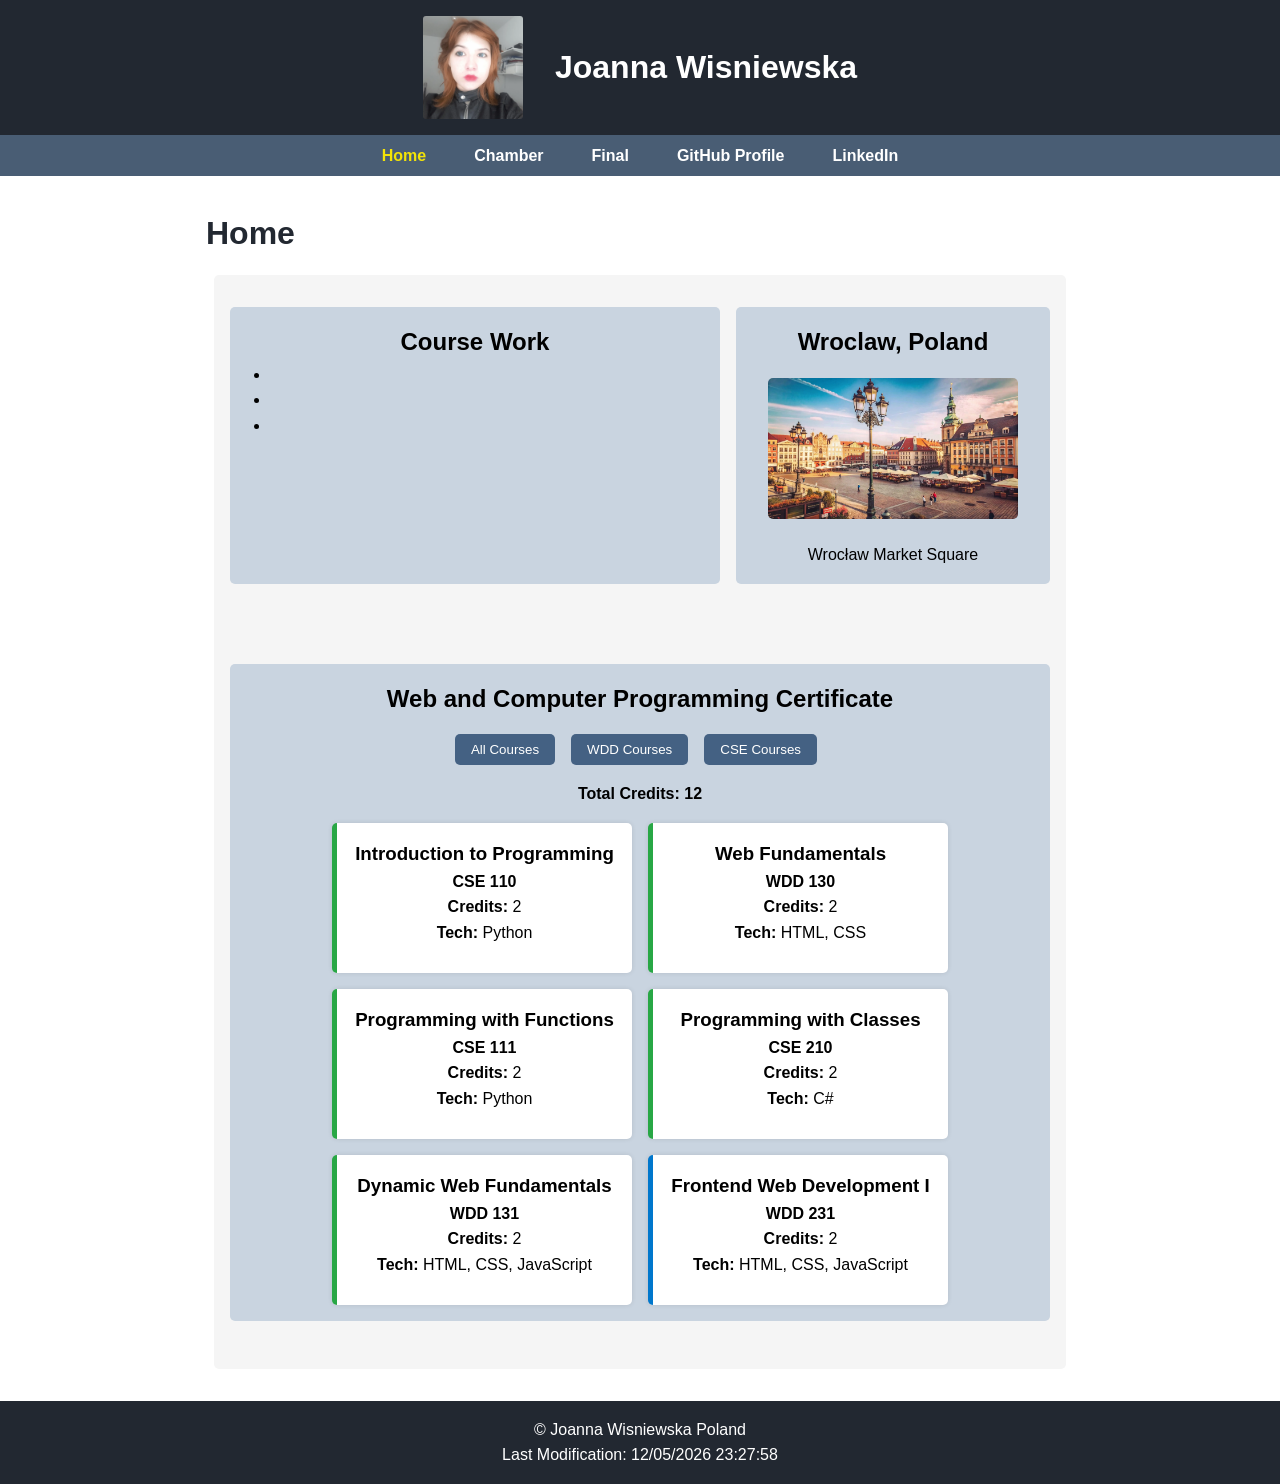
==== index.html @ 9e4b61bc "changed img" ====
<!DOCTYPE html>
<html lang="en">
<head>
    <meta charset="UTF-8">
    <meta name="viewport" content="width=device-width, initial-scale=1.0">
    <title>W01 Assignment: Course Home Page - Joanna Wisniewska</title>
    <meta name="author" content="Joanna Wisniewska">
    <meta name="description" content="">
    <link rel="stylesheet" href="styles/small.css">
    <link rel="stylesheet" href="styles/larger.css" media="screen and (min-width: 601px)">
    <script src="scripts/scripts.js" defer></script>
</head>
<body>
    <header>
        <div class="nav-image">
            <img src="images/me.webp" alt="Joanna Wisniewska">
            <h1>Joanna Wisniewska</h1>
        </div>
        <button class="hamburger" id="hamburger">&#9776;</button>
        <nav>
            <ul>
                <li><a href="index.html" class="active">Home</a></li>
                <li><a href="">Chamber</a></li>
                <li><a href="">Final</a></li>
                <li><a href="">GitHub Profile</a></li>
                <li><a href="https://www.linkedin.com/">LinkedIn</a></li>
            </ul>
        </nav>
    </header>
    <main>
        <h1>Home</h1>
        <div class="main-content">
            <section class="main-tab">
                <h2>Course Work</h2>
                <ul>
                    <li></li>
                    <li></li>
                    <li></li>
                </ul>
            </section>
            <section class="aside-tab">
                <h2>Wroclaw, Poland</h2>
                <img src="images/wroclaw.webp" alt="Wroclaw, Poland">
                <p>Wrocław Market Square</p>
            </section>
            <section class="lower-tab">
                <h2>Web and Computer Programming Certificate</h2>

                <div class="filter-buttons">
                    <button data-filter="all">All Courses</button>
                    <button data-filter="WDD">WDD Courses</button>
                    <button data-filter="CSE">CSE Courses</button>
                </div>

                <div id="credit-display">Total Credits: 0</div>
                <div id="course-container"></div>
            </section>
        </div>
    </main>
    <footer>
        <p>&copy; <span id="currentyear"></span> Joanna Wisniewska Poland</p>
        <p>Last Modification: <span id="lastModified"></span></p>
    </footer>
</body>
</html>
---- styles/small.css ----
* {
    box-sizing: border-box;
    margin: 0;
    padding: 0;
}
html {
    scroll-behavior: smooth;
}
html, body {
    font-family: 'Open Sans', sans-serif;
    line-height: 1.6;
    width: 100%;
    height: 100%;
}

header {
    background-color: #222831;
    color: white;
    position: relative;
}

.nav-image {
    display: flex;
    flex-direction: column;
    align-items: center;
    gap: 1rem;
    text-align: center;
    padding: 1rem;
}

.nav-image img {
    max-width: 80px;
    border-radius: 3px;
}

nav ul {
    display: none;
    flex-direction: column;
    align-items: center;
    gap: 1rem;
    list-style: none;
    padding: 1rem;
    background-color: #495d74;
}

nav ul.open {
    display: flex;
}

nav a {
    color: white;
    text-decoration: none;
    font-weight: bold;
}

nav a:hover,
nav a.active {
    color: #f3e307;
}

.hamburger {
    position: absolute;
    top: 1rem;
    right: 1rem;
    display: block;
    font-size: 2rem;
    background: none;
    border: none;
    color: white;
    cursor: pointer;
    z-index: 10;
}

main {
    max-width: 900px;
    margin: 1rem;
    padding: 0;
}

main h1 {
    justify-self: center;
    padding-bottom: 0.5rem;
    color: #222831;
}

.main-content {
    display: flex;
    flex-direction: column;
    background-color: whitesmoke;
    padding: 1rem;
    margin: 0.5rem;
    gap: 1rem;
    border-radius: 5px;
}

.main-tab, .aside-tab, .lower-tab {
    background-color: #c9d4e0;
    border-radius: 5px;
    padding: 1rem;
    margin: 1rem 0;
    text-align: center;
}

.main-tab ul {
    padding-left: 1.5rem;
}

.aside-tab img {
    max-width: 250px;
    margin: 1rem;
    border-radius: 5px;
}

footer {
    background-color: #222831;
    padding: 1rem;
    color: white;
    text-align: center;
}

.filter-buttons {
    display: flex;
    flex-direction: column;
    gap: 0.5rem;
    align-items: center;
    margin-top: 1rem;
    margin-bottom: 1rem;
}

.filter-buttons button {
    width: 90%;
    padding: 0.5rem 1rem;
    background-color: #446183;
    color: white;
    border: none;
    border-radius: 5px;
    cursor: pointer;
}

.filter-buttons button:hover {
    background-color: #0077cc;
}

#course-container {
    display: flex;
    flex-direction: column;
    align-items: center;
    gap: 1rem;
}

.course-card {
    border-left: 5px solid #0077cc;
    background-color: white;
    padding: 1rem;
    border-radius: 5px;
    box-shadow: 0 0 5px rgba(0, 0, 0, 0.1);
    width: 95%;
    max-width: 300px;
    min-height: 150px;
}

.course-card.completed {
    background-color: white;
    border-left-color: #28a745;
}

#credit-display {
    font-weight: bold;
    margin-bottom: 1rem;
}
---- styles/larger.css ----
@media screen and (min-width: 601px) {
    .nav-image {
        flex-direction: row;
        justify-content: center;
        gap: 2rem;
    }

    .nav-image img {
        max-width: 100px;
    }

    .hamburger {
        display: none;
    }

    nav ul {
        display: flex !important;
        flex-direction: row;
        justify-content: center;
        gap: 3rem;
        padding: 0.5rem 0;
    }

    .main-content {
        display: grid;
        grid-template-rows: auto 1fr auto;
        grid-template-columns: 3fr 1.5fr;
        grid-template-areas: 
            'main aside'
            'lower lower';
    }

    .main-tab {
        grid-area: main;
        text-align: center;
    }

    .aside-tab {
        grid-area: aside;
    }

    .lower-tab {
        grid-area: lower;
        justify-items: center;
        margin-top: 3rem;
    }

    .filter-buttons {
        flex-direction: row;
        justify-content: center;
    }

    .filter-buttons button {
        width: auto;
        margin-right: 0.5rem;
    }

    #course-container {
        display: flex;
        flex-direction: row;
        flex-wrap: wrap;
        justify-content: center;
        align-items: stretch;
        gap: 1rem;
    }

    .course-card {
        width: 100%;
        max-width: 300px;
    }

    main {
        margin: 2rem auto;
        padding: 0 1rem;
    }
}
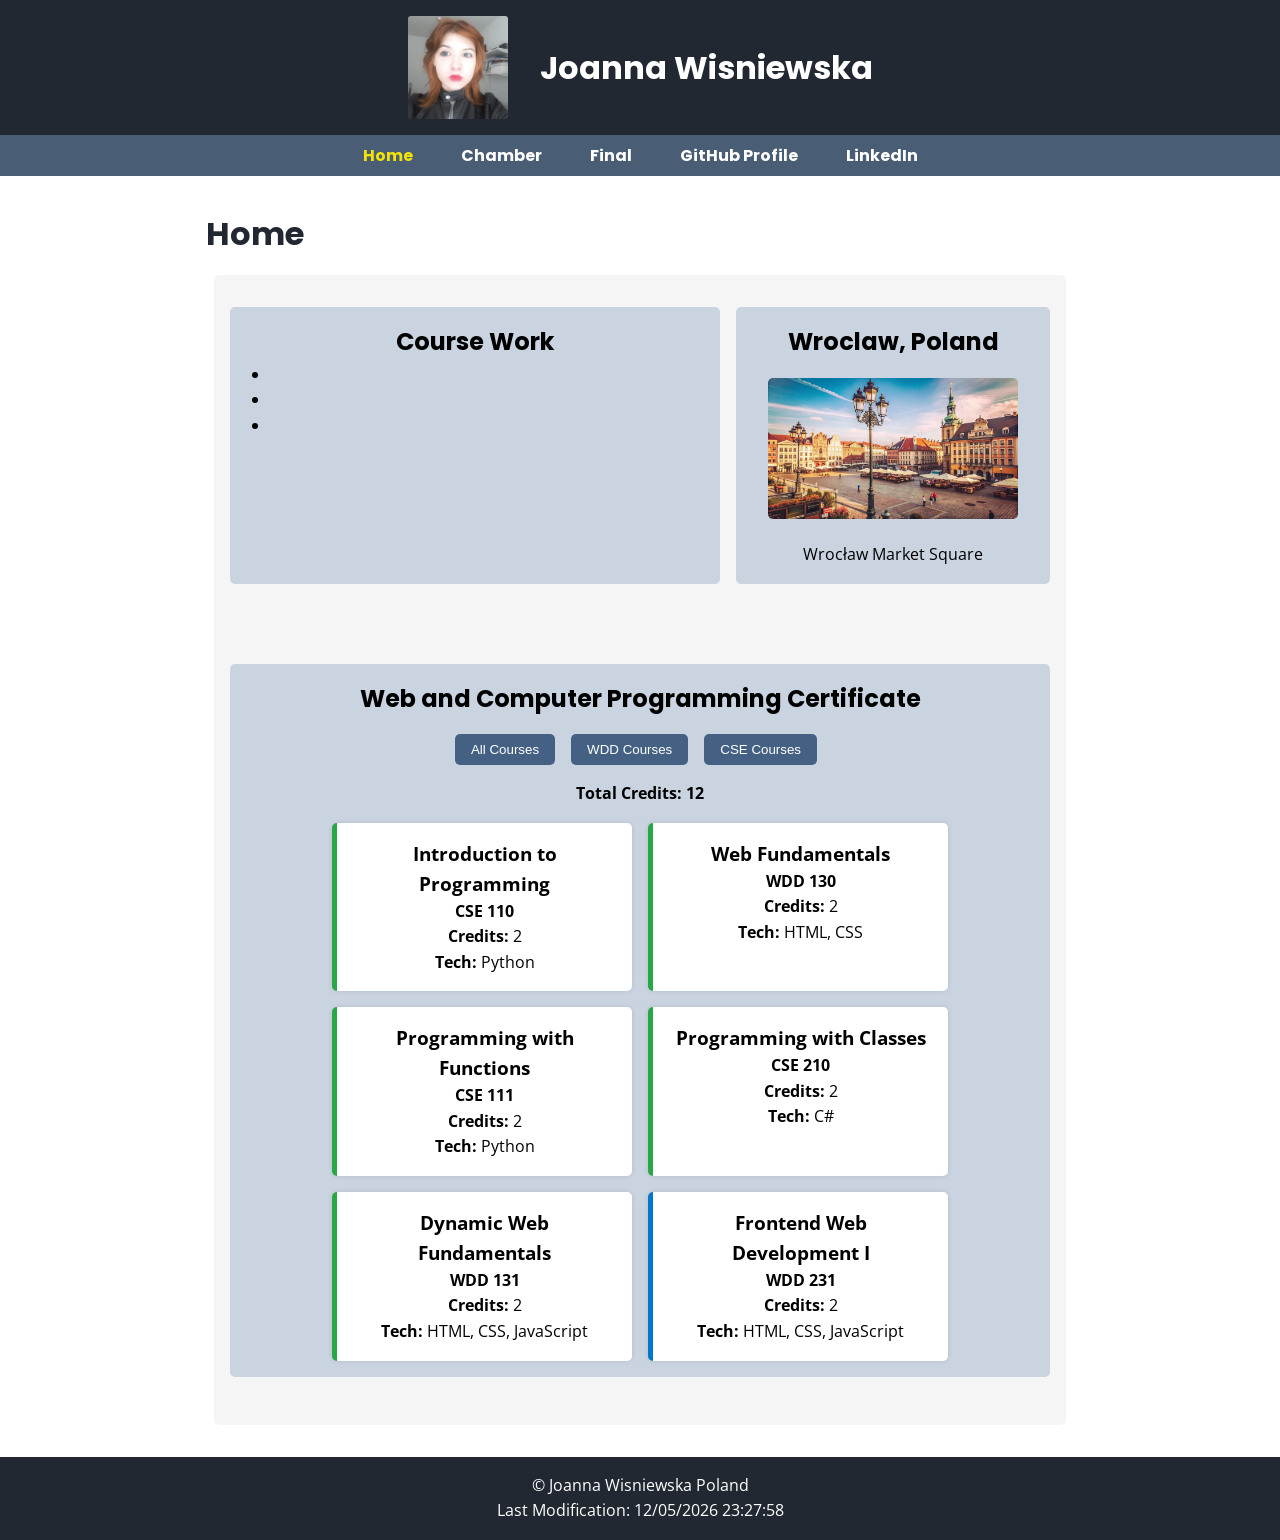
==== commit 4a31368a: "added fonts" ====
--- a/index.html
+++ b/index.html
@@ -9,6 +9,7 @@
     <link rel="stylesheet" href="styles/small.css">
     <link rel="stylesheet" href="styles/larger.css" media="screen and (min-width: 601px)">
     <script src="scripts/scripts.js" defer></script>
+    <link href="https://fonts.googleapis.com/css2?family=Open+Sans&family=Poppins:wght@500;700&display=swap" rel="stylesheet">
 </head>
 <body>
     <header>
--- a/styles/small.css
+++ b/styles/small.css
@@ -12,6 +12,14 @@
     width: 100%;
     height: 100%;
 }
+
+body {
+    font-family: 'Open Sans', sans-serif;
+}
+  
+h1, h2, nav a {
+    font-family: 'Poppins', sans-serif;
+}  
 
 header {
     background-color: #222831;
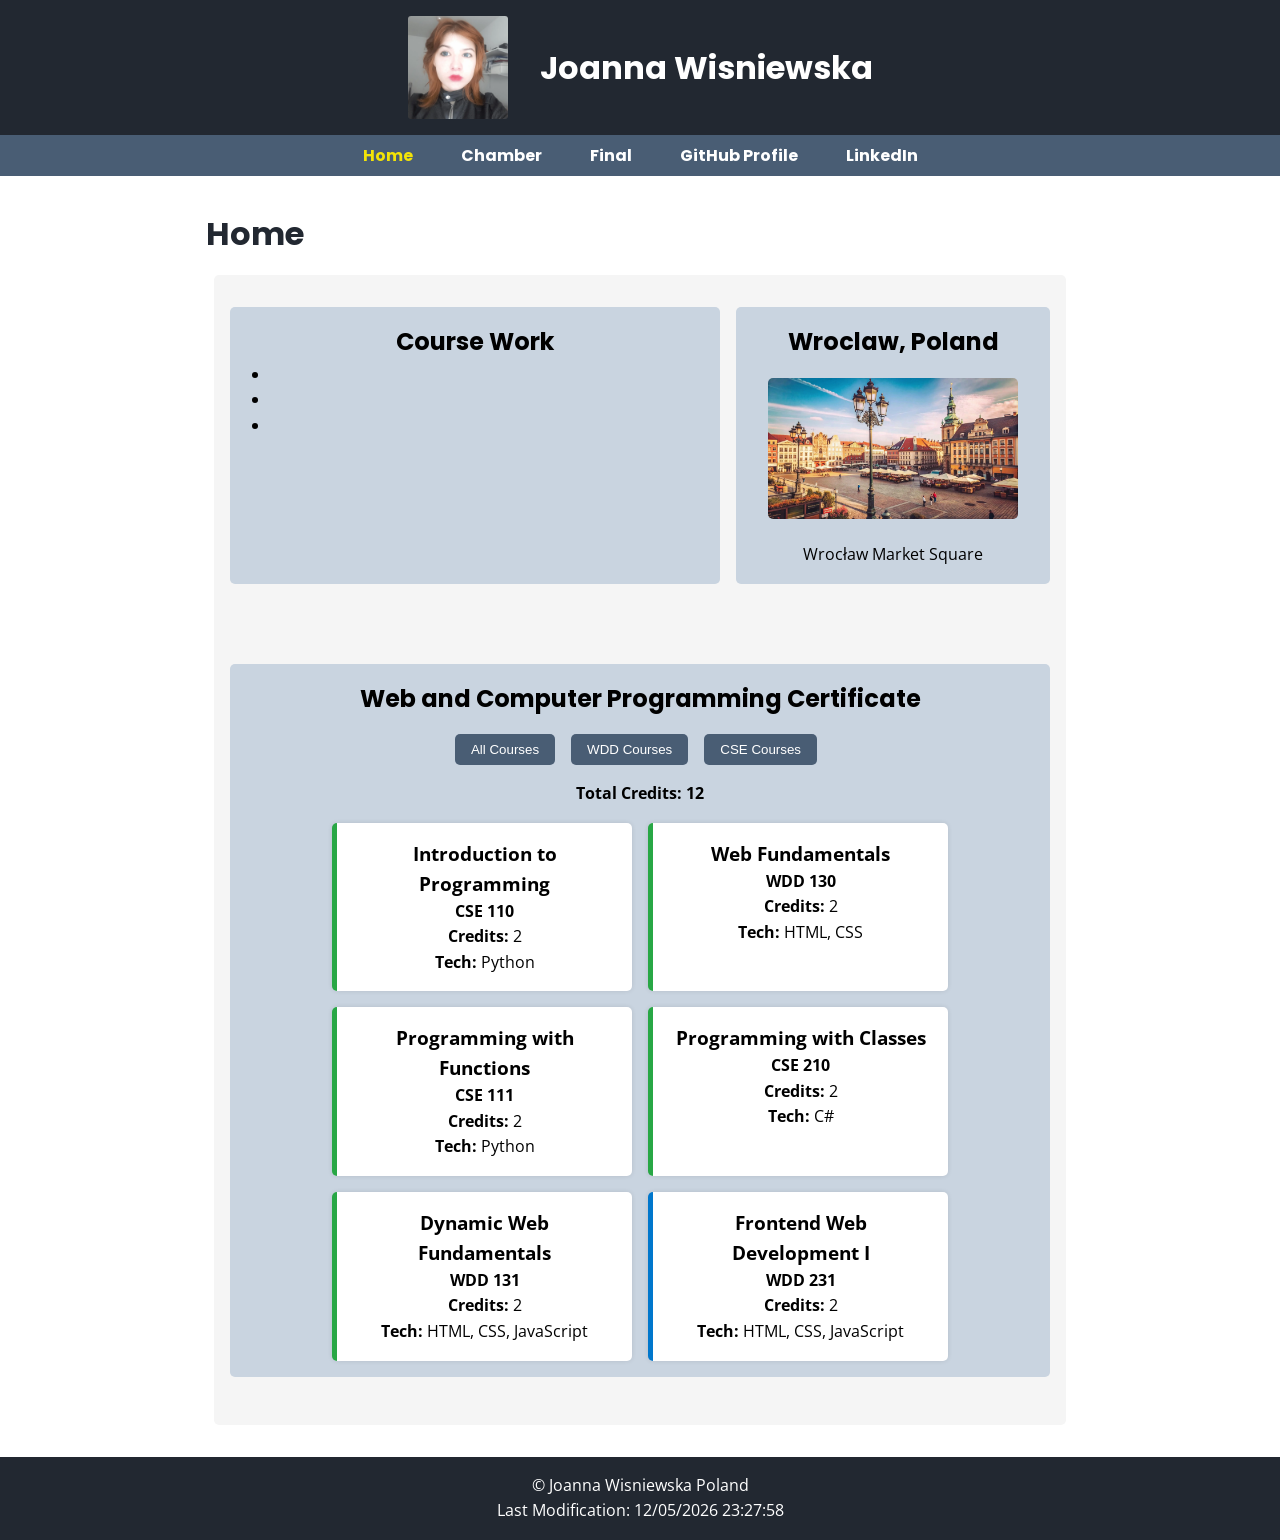
==== commit 15802659: "added lazy loading" ====
--- a/index.html
+++ b/index.html
@@ -14,7 +14,7 @@
 <body>
     <header>
         <div class="nav-image">
-            <img src="images/me.webp" alt="Joanna Wisniewska">
+            <img src="images/me.webp" alt="Joanna Wisniewska" loading="lazy">
             <h1>Joanna Wisniewska</h1>
         </div>
         <button class="hamburger" id="hamburger">&#9776;</button>
@@ -41,7 +41,7 @@
             </section>
             <section class="aside-tab">
                 <h2>Wroclaw, Poland</h2>
-                <img src="images/wroclaw.webp" alt="Wroclaw, Poland">
+                <img src="images/wroclaw.webp" alt="Wroclaw, Poland" loading="lazy">
                 <p>Wrocław Market Square</p>
             </section>
             <section class="lower-tab">
--- a/styles/small.css
+++ b/styles/small.css
@@ -1,3 +1,11 @@
+:root {
+    --primary-color: #222831;
+    --secondary-color: #495d74;
+    --accent1-color: #f3e307;
+    --accent2-color: #c9d4e0;
+    --accent3-color: #0077cc;
+}
+
 * {
     box-sizing: border-box;
     margin: 0;
@@ -12,17 +20,13 @@
     width: 100%;
     height: 100%;
 }
-
-body {
-    font-family: 'Open Sans', sans-serif;
-}
   
 h1, h2, nav a {
     font-family: 'Poppins', sans-serif;
 }  
 
 header {
-    background-color: #222831;
+    background-color: var(--primary-color);
     color: white;
     position: relative;
 }
@@ -48,7 +52,7 @@
     gap: 1rem;
     list-style: none;
     padding: 1rem;
-    background-color: #495d74;
+    background-color: var(--secondary-color);
 }
 
 nav ul.open {
@@ -63,7 +67,7 @@
 
 nav a:hover,
 nav a.active {
-    color: #f3e307;
+    color: var(--accent1-color);
 }
 
 .hamburger {
@@ -88,7 +92,7 @@
 main h1 {
     justify-self: center;
     padding-bottom: 0.5rem;
-    color: #222831;
+    color: var(--primary-color);
 }
 
 .main-content {
@@ -102,7 +106,7 @@
 }
 
 .main-tab, .aside-tab, .lower-tab {
-    background-color: #c9d4e0;
+    background-color: var(--accent2-color);
     border-radius: 5px;
     padding: 1rem;
     margin: 1rem 0;
@@ -120,7 +124,7 @@
 }
 
 footer {
-    background-color: #222831;
+    background-color: var(--primary-color);
     padding: 1rem;
     color: white;
     text-align: center;
@@ -138,7 +142,7 @@
 .filter-buttons button {
     width: 90%;
     padding: 0.5rem 1rem;
-    background-color: #446183;
+    background-color: var(--secondary-color);
     color: white;
     border: none;
     border-radius: 5px;
@@ -146,7 +150,7 @@
 }
 
 .filter-buttons button:hover {
-    background-color: #0077cc;
+    background-color: var(--accent3-color);
 }
 
 #course-container {
@@ -157,7 +161,7 @@
 }
 
 .course-card {
-    border-left: 5px solid #0077cc;
+    border-left: 5px solid var(--accent3-color);
     background-color: white;
     padding: 1rem;
     border-radius: 5px;
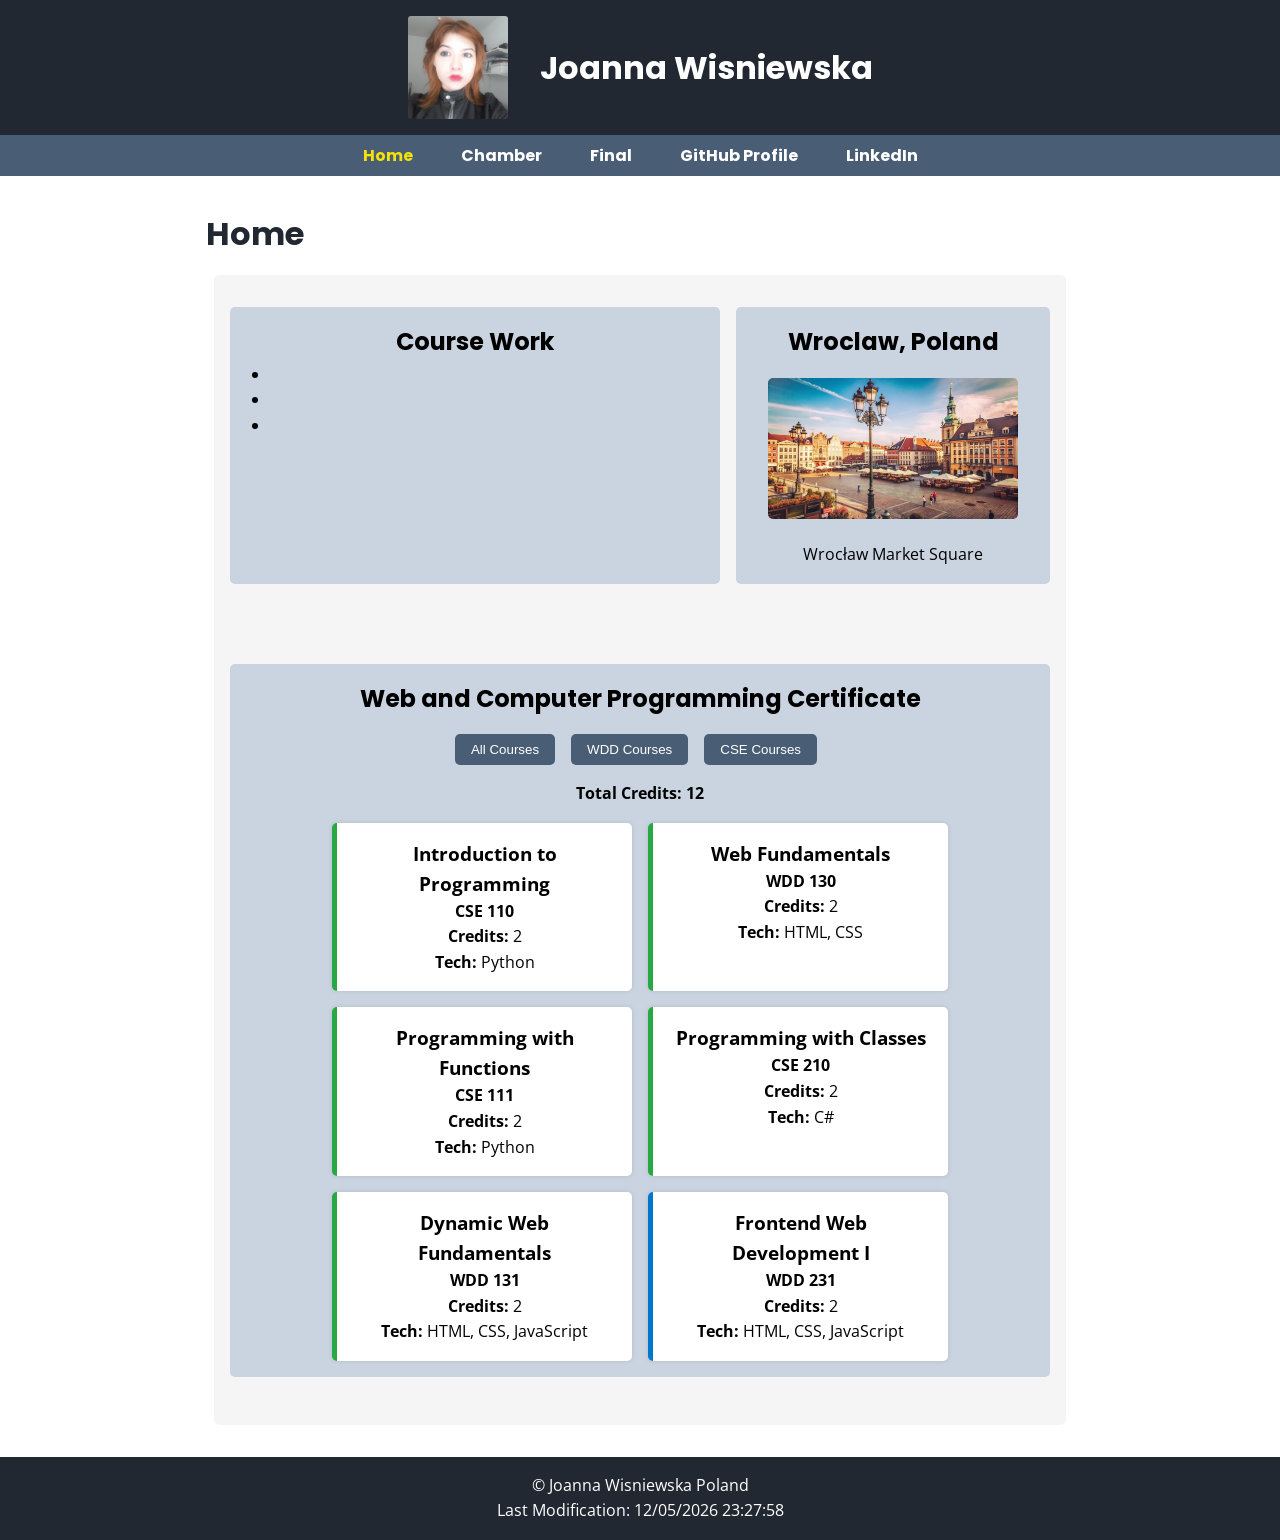
==== commit 19a52e14: "resized img" ====
--- a/index.html
+++ b/index.html
@@ -9,7 +9,10 @@
     <link rel="stylesheet" href="styles/small.css">
     <link rel="stylesheet" href="styles/larger.css" media="screen and (min-width: 601px)">
     <script src="scripts/scripts.js" defer></script>
+    <link rel="preconnect" href="https://fonts.googleapis.com">
+    <link rel="preconnect" href="https://fonts.gstatic.com" crossorigin>
     <link href="https://fonts.googleapis.com/css2?family=Open+Sans&family=Poppins:wght@500;700&display=swap" rel="stylesheet">
+
 </head>
 <body>
     <header>
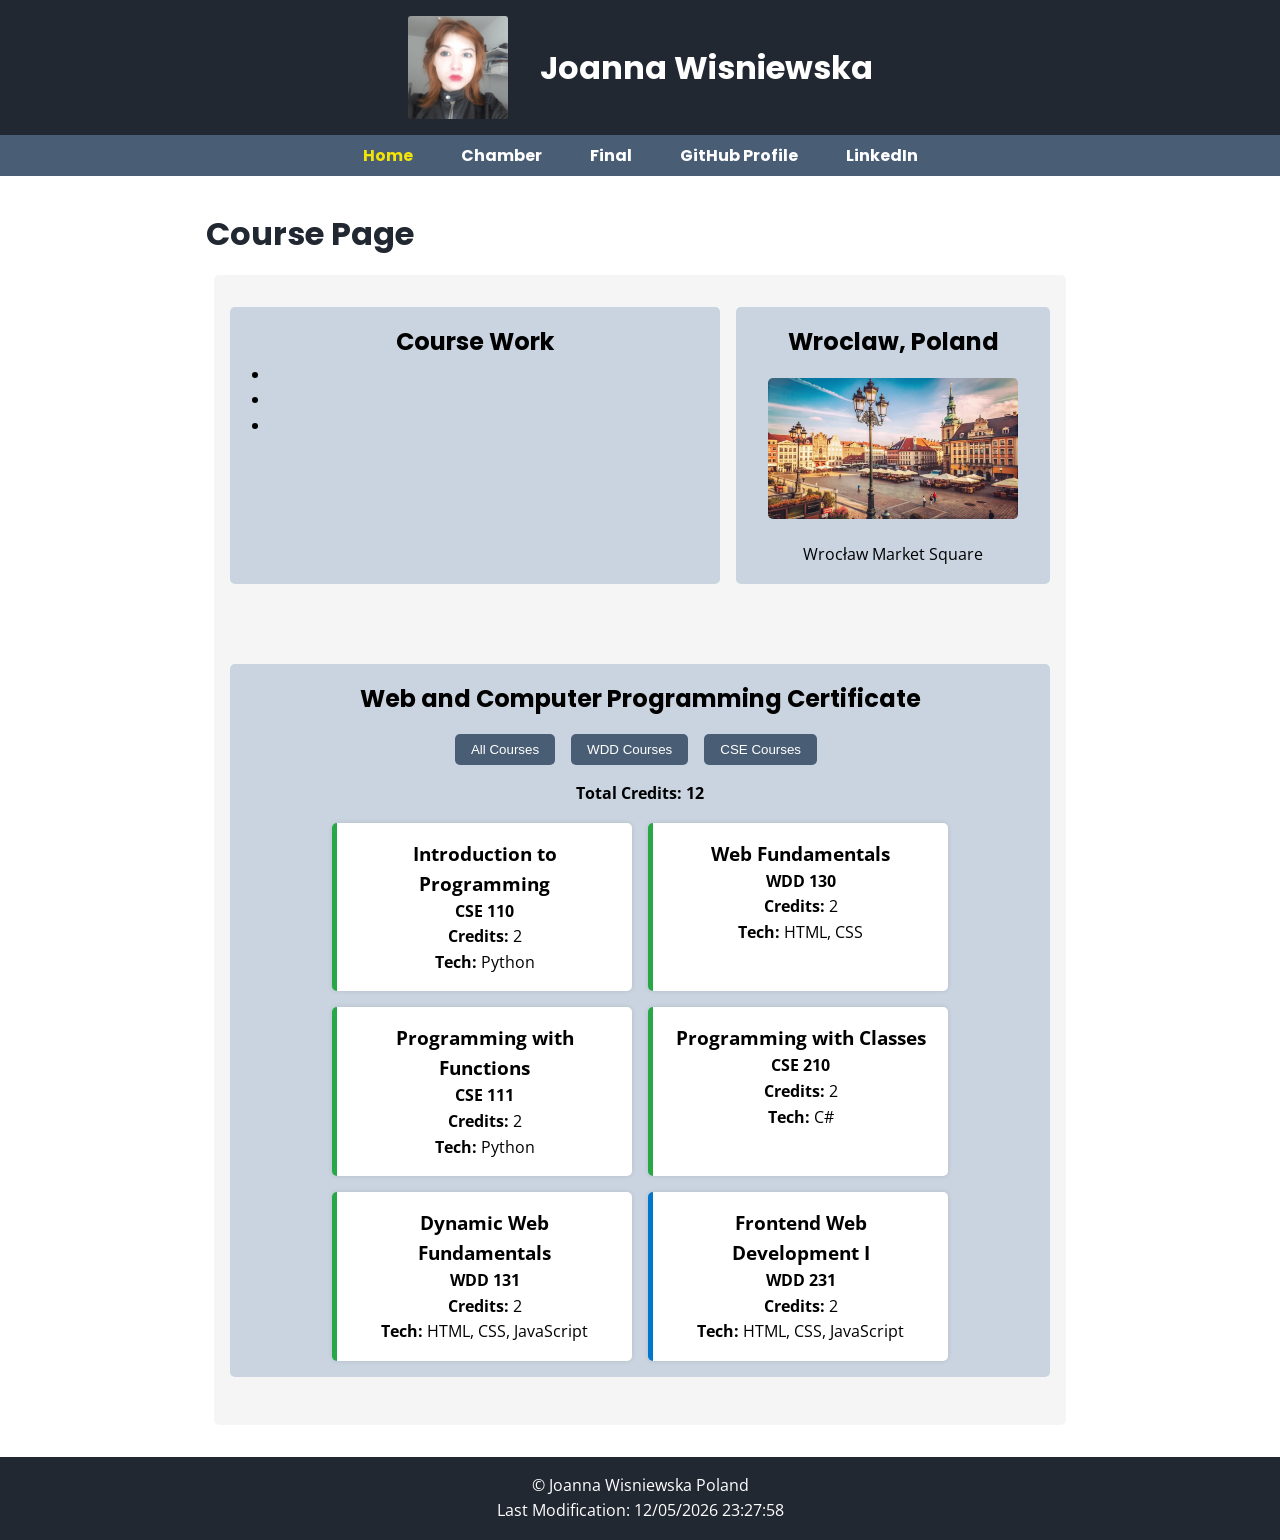
==== commit f632e0db: "changed h1" ====
--- a/index.html
+++ b/index.html
@@ -32,7 +32,7 @@
         </nav>
     </header>
     <main>
-        <h1>Home</h1>
+        <h1>Course Page</h1>
         <div class="main-content">
             <section class="main-tab">
                 <h2>Course Work</h2>
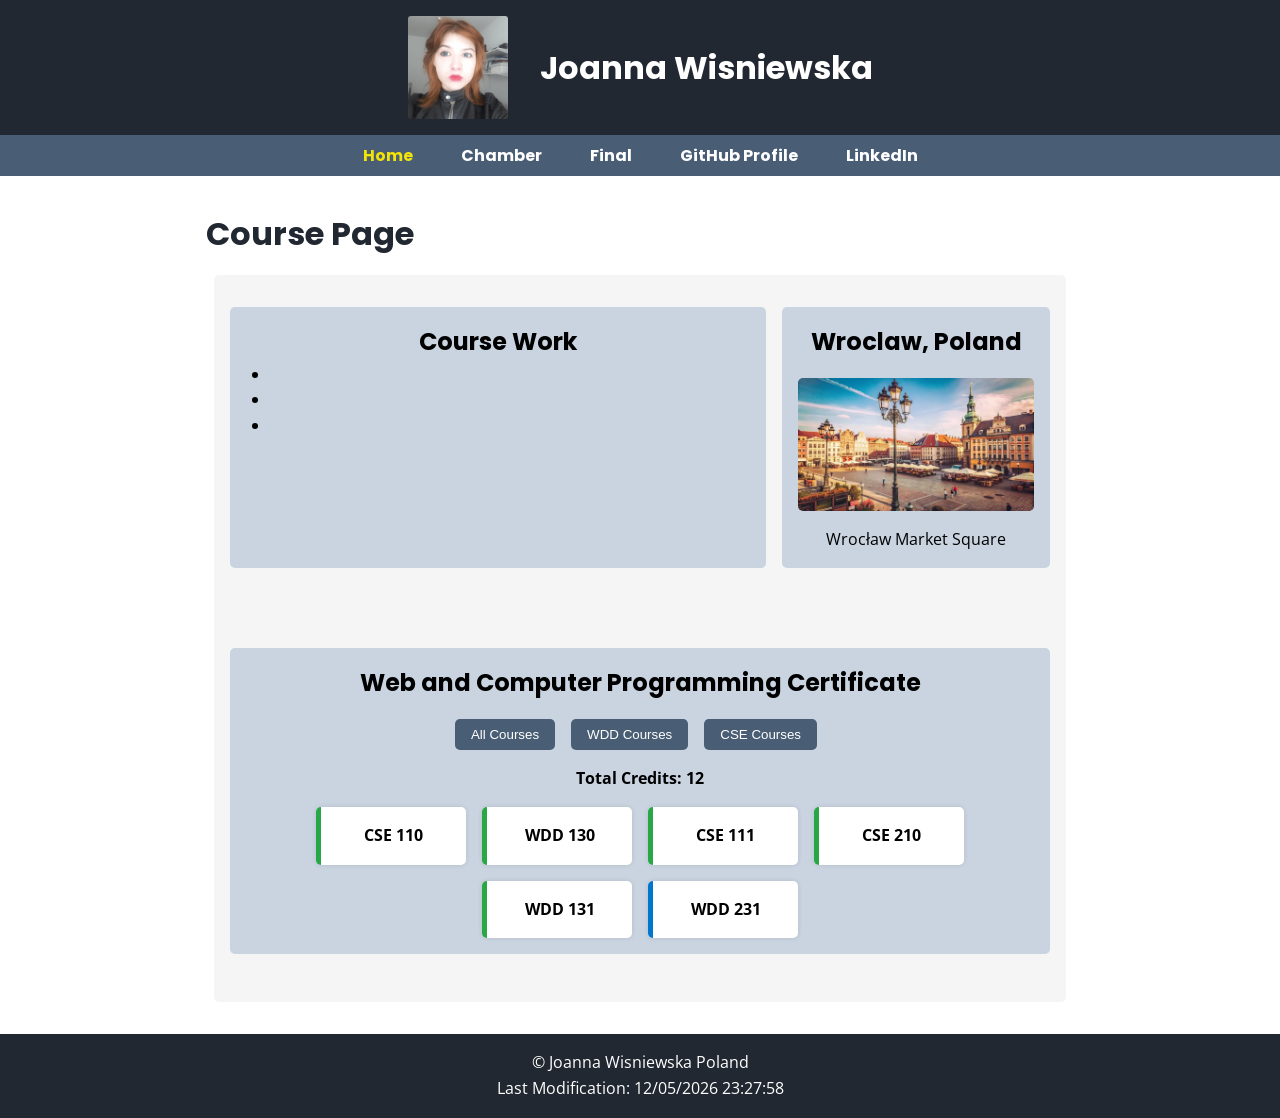
==== commit 70152cf5: "added dialog" ====
--- a/index.html
+++ b/index.html
@@ -7,6 +7,7 @@
     <meta name="author" content="Joanna Wisniewska">
     <meta name="description" content="">
     <link rel="stylesheet" href="styles/small.css">
+    <link rel="stylesheet" href="styles/dialog.css">
     <link rel="stylesheet" href="styles/larger.css" media="screen and (min-width: 601px)">
     <script src="scripts/scripts.js" defer></script>
     <link rel="preconnect" href="https://fonts.googleapis.com">
@@ -58,6 +59,12 @@
 
                 <div id="credit-display">Total Credits: 0</div>
                 <div id="course-container"></div>
+
+                <dialog id="course-details">
+                    <div class="dialog-content">
+                        
+                    </div>
+                </dialog>
             </section>
         </div>
     </main>
--- a/styles/small.css
+++ b/styles/small.css
@@ -118,8 +118,10 @@
 }
 
 .aside-tab img {
-    max-width: 250px;
-    margin: 1rem;
+    max-width: 100%;
+    height: auto;
+    display: block;
+    margin: 1rem auto;
     border-radius: 5px;
 }
 
@@ -155,9 +157,11 @@
 
 #course-container {
     display: flex;
-    flex-direction: column;
+    justify-items: center;
+    flex-wrap: wrap;
     align-items: center;
     gap: 1rem;
+    justify-content: center;
 }
 
 .course-card {
@@ -167,8 +171,8 @@
     border-radius: 5px;
     box-shadow: 0 0 5px rgba(0, 0, 0, 0.1);
     width: 95%;
-    max-width: 300px;
-    min-height: 150px;
+    max-width: 150px;
+    min-height: 50px;
 }
 
 .course-card.completed {
--- a/styles/dialog.css
+++ b/styles/dialog.css
@@ -0,0 +1,29 @@
+dialog {
+    border: 1px solid rgb(0 0 0 / 10%);
+    border-radius: 15px;
+    padding: 1rem;
+    background-color: #fff;
+    box-shadow: 0 0 3rem #777;
+    width: 90%;
+    max-width: 600px;
+    justify-self: center;
+    align-self: center;
+}
+
+.dialog-content {
+    display: flex;
+    flex-direction: column;
+    gap: .5rem;
+}
+
+::backdrop {
+    background-color: rgb(0 0 0 / 50%);
+}
+
+dialog button {
+    position: absolute;
+    top: 1rem;
+    right: 1rem;
+    padding: .5rem 1rem;
+    border: 1px solid rgb(0 0 0 / 10%);
+}
--- a/styles/larger.css
+++ b/styles/larger.css
@@ -60,13 +60,13 @@
         flex-direction: row;
         flex-wrap: wrap;
         justify-content: center;
-        align-items: stretch;
+        /* align-items: stretch; */
         gap: 1rem;
     }
 
     .course-card {
         width: 100%;
-        max-width: 300px;
+        max-width: 150px;
     }
 
     main {
